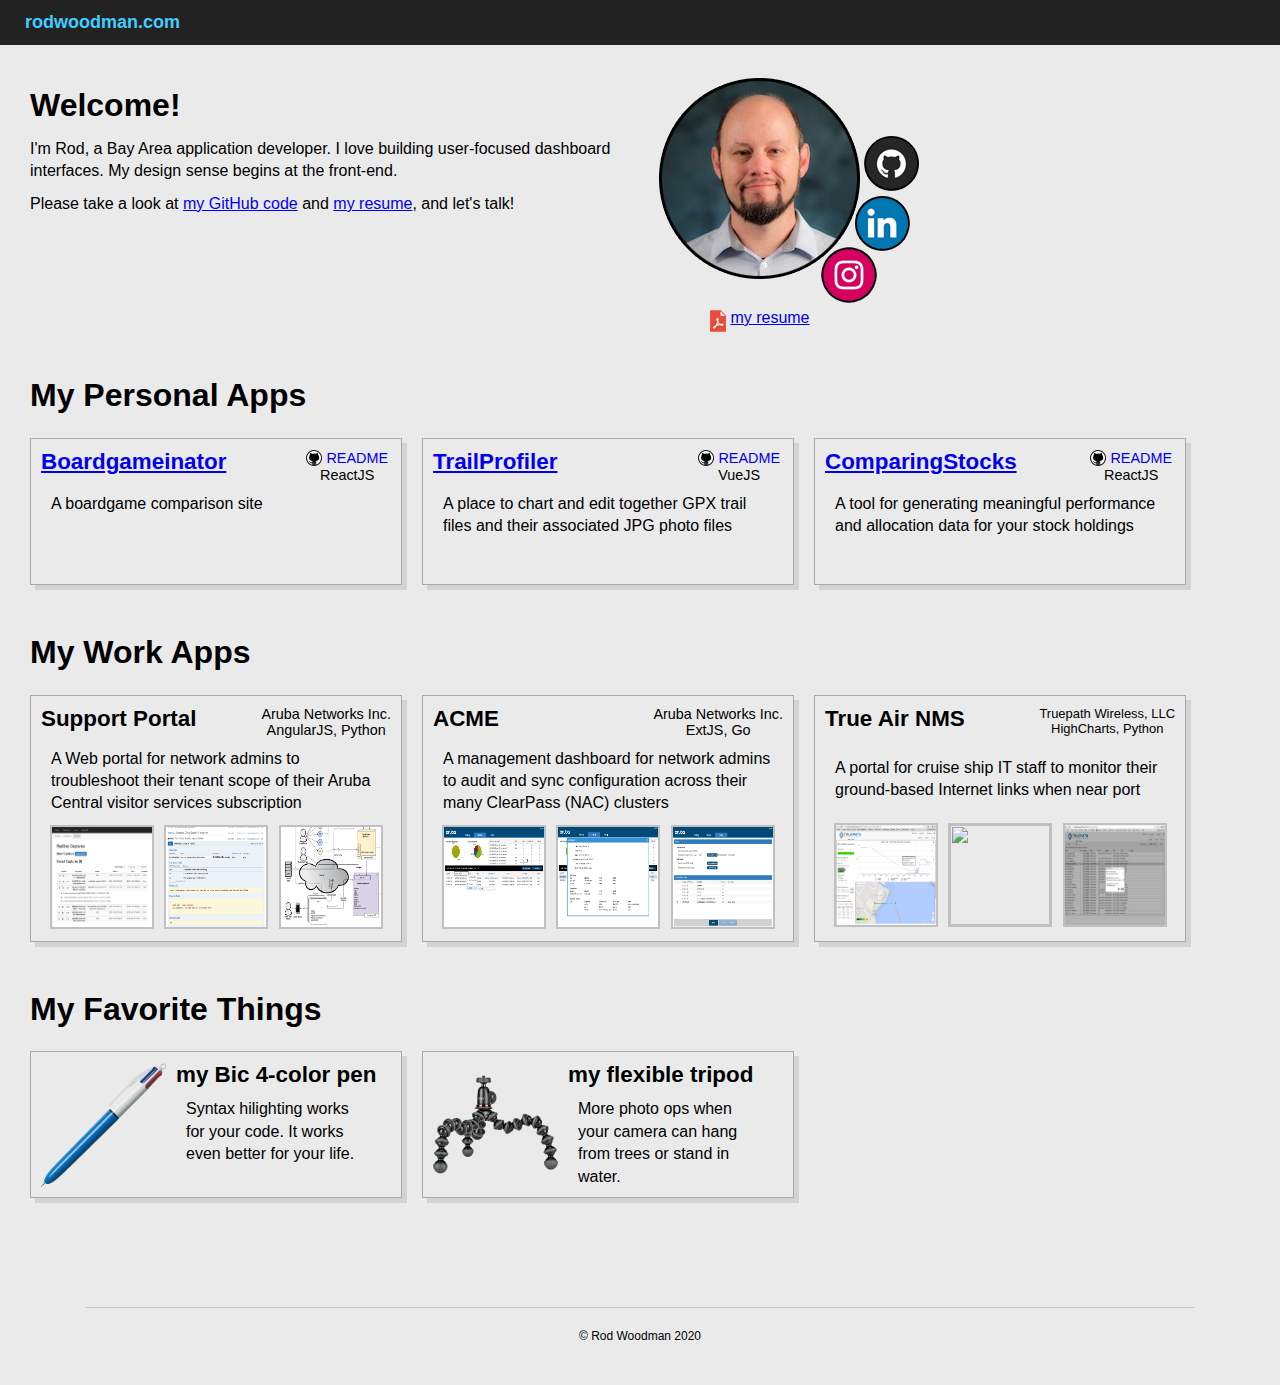
==== index.html @ 30b43043 "Adds flexible tripod as another "favorite thing"" ====
<!DOCTYPE html>
<html lang="en">
<head>
	<title>rodwoodman.com - personal website for Rod Woodman, a Bay Area software developer</title>
    <meta charset="utf-8">
    <meta name="viewport" content="width=device-width, initial-scale=1.0">
    <meta name="keywords" content="Rod Woodman, Roderick Woodman">
    <meta name="description" content="Rod Woodman is a Bay Area software developer.">
    <meta name="author" content="Rod Woodman">
    <link href="index.css" rel="stylesheet">
	<link rel="shortcut icon" href="img/favicon.ico">
	<script>
	    (function(i,s,o,g,r,a,m){i['GoogleAnalyticsObject']=r;i[r]=i[r]||function(){
	    (i[r].q=i[r].q||[]).push(arguments)},i[r].l=1*new Date();a=s.createElement(o),
	    m=s.getElementsByTagName(o)[0];a.async=1;a.src=g;m.parentNode.insertBefore(a,m)
	    })(window,document,'script','//www.google-analytics.com/analytics.js','ga');
	    ga('create', 'UA-57305536-1', 'auto');
	    ga('send', 'pageview');
	</script>
</head>
<nav>
	<p class="brand"><a href="./index.html">rodwoodman.com</a></p>
</nav>
<body>
	<div class="nav-spacer">
	</div>
	<div id="wrapper">
		<div id="summary">
			<div id="left-side">
		        <h1>Welcome!</h1>
		        <p>I'm Rod, a Bay Area application developer. I love building user-focused dashboard interfaces. My design sense begins at the front-end.</p>
		        <p>Please take a look at <a href="https://github.com/roderickwoodman">my GitHub code</a> and <a href="docs/resume-rodwoodman-20083U.pdf">my resume</a>, and let's talk!</p>
			</div>
			<div id="right-side">
				<div id="headshot-socials">
					<img id="headshot" src="img/headshot-social.png" alt="my social sites" usemap="#socialMap">
					<map name="socialMap">
						<area shape="circle" id="region-github" coords="238,91,28" href="https://github.com/roderickwoodman" alt="my GitHub">
						<area shape="circle" id="region-linkedin" coords="228,152,28" href="https://www.linkedin.com/in/rodwoodman/" alt="my LinkedIn">
						<area shape="circle" id="region-instagram" coords="195,204,28" href="https://www.instagram.com/roderickwoodman/" alt="my Instagram">
					</map>
				</div>
				<div id="resume">
					<a href="docs/resume-rodwoodman-20083U.pdf">
						<img src="img/icon-pdf-24x24.png">
					</a>
					<a href="docs/resume-rodwoodman-20083U.pdf">
						<div class="resume-title">my resume</div>
					</a>
				</div>
			</div>
			<div id="right-side">
	    </div>
		<div id="main-content">
			<section id="personal-apps">
				<h1>My Personal Apps</h1>
				<section class="all-cards">
					<section class="card">
						<div class="card-header">
							<div class="card-title">
								<a href="https://roderickwoodman.github.io/boardgameinator/">Boardgameinator</a>
							</div>
							<div class="card-bullets">
								<div>
									<a href="https://github.com/roderickwoodman/boardgameinator/blob/master/README.md">
										<span class="readme">
											<img src="./img/icon-github-16x16.png">
											<span>README</span>
										</span>
									</a>
								</div>
								<div>ReactJS</div>
							</div>
						</div>
						<p>A boardgame comparison site</p>
					</section>
					<section class="card">
						<div class="card-header">
							<div class="card-title">
								<a href="https://roderickwoodman.github.io/trailprofiler/">TrailProfiler</a>
							</div>
							<div class="card-bullets">
								<div>
									<a href="https://github.com/roderickwoodman/trailprofiler/blob/master/README.md">
										<span class="readme">
											<img src="./img/icon-github-16x16.png">
											<span>README</span>
										</span>
									</a>
								</div>
								<div>VueJS</div>
							</div>
						</div>
						<p>A place to chart and edit together GPX trail files and their associated JPG photo files</p>
					</section>
					<section class="card">
						<div class="card-header">
							<div class="card-title">
								<a href="https://roderickwoodman.github.io/comparingstocks/">ComparingStocks</a>
							</div>
							<div class="card-bullets">
								<div>
									<a href="https://github.com/roderickwoodman/comparingstocks/blob/master/README.md">
										<span class="readme">
											<img src="./img/icon-github-16x16.png">
											<span>README</span>
										</span>
									</a>
								</div>
								<div>ReactJS</div>
							</div>
						</div>
						<p>A tool for generating meaningful performance and allocation data for your stock holdings</p>
					</section>
				</section>
			</section>
			<section id="work-apps">
				<h1>My Work Apps</h1>
				<section class="all-cards">
					<section class="card">
						<div class="card-header">
							<div class="card-title">
								Support Portal
							</div>
							<div class="card-bullets">
								<div class="bullet">Aruba Networks Inc.</div>
								<div class="bullet">AngularJS, Python</div>
							</div>
						</div>
						<p>A Web portal for network admins to troubleshoot their tenant scope of their Aruba Central visitor services subscription</p>
						<div class="app-screenshots">
							<a href="./img/ss_aruba_radsec_captures.png"><img class="screenshot" src="./img/ss_aruba_radsec_captures.png"></a>
							<a href="./img/ss_aruba_jeeves_api.png"><img class="screenshot" src="./img/ss_aruba_jeeves_api.png"></a>
							<a href="./img/ss_aruba_cg_blockdiag.jpg"><img class="screenshot" src="./img/ss_aruba_cg_blockdiag.jpg"></a>
						</div>
					</section>
					<section class="card">
						<div class="card-header">
							<div class="card-title">
								ACME
							</div>
							<div class="card-bullets">
								<div class="bullet">Aruba Networks Inc.</div>
								<div class="bullet">ExtJS, Go</div>
							</div>
						</div>
						<p>A management dashboard for network admins to audit and sync configuration across their many ClearPass (NAC) clusters</p>
						<div class="app-screenshots">
							<a href="./img/ss_aruba_resultsfilter.png"><img class="screenshot" src="./img/ss_aruba_resultsfilter.png"></a>
							<a href="./img/ss_aruba_resultsdetail.png"><img class="screenshot" src="./img/ss_aruba_resultsdetail.png"></a>
							<a href="./img/ss_aruba_setup.png"><img class="screenshot" src="./img/ss_aruba_setup.png"></a>
						</div>
					</section>
					<section class="card">
						<div class="card-header">
							<div class="card-title">
								True Air NMS
							</div>
							<div class="card-bullets">
								<div class="card-bullets">
									<div class="bullet">Truepath Wireless, LLC</div>
									<div class="bullet">HighCharts, Python</div>
								</div>
							</div>
						</div>
						<p>A portal for cruise ship IT staff to monitor their ground-based Internet links when near port</p>
						<div class="app-screenshots">
							<a href="./img/ss_tpwdashcpe.png"><img class="screenshot" src="./img/ss_tpwdashcpe.png"></a>
							<a href="./img/ss_tpwmap.png"><img class="screenshot" src="./img/ss_tpwmap.png"></a>
							<a href="./img/ss_tpwfwupgrade.png"><img class="screenshot" src="./img/ss_tpwfwupgrade.png"></a>
						</div>
					</section>
				</section>
			</section>
			<section id="favorite-things">
				<h1>My Favorite Things</h1>
				<section class="all-cards">
					<section class="card">
						<div class="card-image">
							<img src="./img/bic-pen.png">
						</div>
						<div class="card-body">
							<div class="card-header">
								<div class="card-title">
									my Bic 4-color pen
								</div>
							</div>
							<p>Syntax hilighting works for your code. It works even better for your life.</p>
						</div>
					</section>
					<section class="card">
						<div class="card-image">
							<img src="./img/joby-1k-tripod.png">
						</div>
						<div class="card-body">
							<div class="card-header">
								<div class="card-title">
									my flexible tripod
								</div>
							</div>
							<p>More photo ops when your camera can hang from trees or stand in water.</p>
						</div>
					</section>
				</section>
			</section>
		</div>

	</div>
	<div id="below-summary">
   	</div>
   	</div>
</body>
<footer>
	<p>&copy; Rod Woodman 2020</p>
</footer>
</html>
---- index.css ----
* {
	margin: 0;
	padding: 0;
}

html {
  	background-color: #eaeaea;
	font-family: "Helvetica Neue", Helvetica, Arial, sans-serif;
}

#wrapper, #summary, #below-summary {
	display: inline-block;
	padding: 10px;
}

h1, p {
	margin: 10px;
	line-height: 1.4em;
}

nav {
	position: fixed;
	top: 0;
	z-index: 1000;
	width: 100%;
	background-color: #222;
	font-size: 18px;
	}
	nav a {
		text-decoration: none;
		padding: 15px;
		font-weight: bold;
		color: #4cf;
	}
	
footer {
	width: 85%;
	margin: 20px auto;
	padding: 10px;
	border-top: 1px solid silver;
	text-align: center;
	font-size: 12px;
}

.horizontal-line {
	width: 85%;
	margin: 0 auto;
	border-bottom: 1px solid silver;

}

.nav-spacer {
	min-height: 53px;
}

#summary {
	width: 70%;
}

#left-side, #right-side {
	display: inline-block;
	vertical-align: top;
}

#left-side {
	width: 50%;
}

#summary {
	width: 100%;
}

#resume {
	max-width: 125px;
	margin-left: 40px;
	display: flex;
	justify-content: center;
	align-items: flex-start;
	border: 1px solid transparent;
}

#resume:hover {
	border: 1px solid silver;
	cursor: pointer;
}

.card-header {
	display: flex;
	justify-content: space-between;
}

.card-title {
	font-size: 1.4em;
	font-weight: 800;
}

.readme {
	display: flex;
	align-items: center;
	border: 1px solid transparent;
	border-radius: 5px;
}

.readme:hover {
	border: 1px solid silver;
}

.readme > * {
	margin: 0 2px;
}

.card-bullets {
	display: flex;
	flex-direction: column;
	align-items: center;
	font-weight: 400;
	font-size: 0.9em;
}

.card-bullets a {
	text-decoration: none;
}

.all-cards {
	display: flex;
	align-items: flex-start;
	flex-wrap: wrap;
}

.card {
	display: flex;
	flex-direction: column;
	width: 350px;
	margin: 10px;
	padding: 10px;
	border: 1px solid darkgray;
	box-shadow: 5px 5px lightgray;
}

#main-content > section {
	margin: 35px 0;
}

#favorite-things .card {
	flex-direction: row;
	align-items: flex-start;
}

#favorite-things .card-body {
	display: flex;
	flex-direction: column;
	padding: 0 10px;
}

#personal-apps .card {
	justify-content: flex-start;
	height: 125px;
}

#work-apps .card {
	justify-content: space-between;
	height: 225px;
}

#favorite-things .card {
	height: 125px;
}

#favorite-things .card-image {
	max-width: 125px;
}

#favorite-things img {
	max-height: 125px;
}

.app-screenshots {
	display: flex;
	justify-content: space-evenly;
}

.screenshot {
	margin: 0 2px;
	height: 100px;
	width: 100px;
	border: 2px solid silver;
}
.screenshot:hover {
	border: 2px solid red;
}

@media only screen and (max-width: 1200px) {

	.all-cards {
		display: flex;
		flex-direction: column;
		justify-content: flex-start;
		align-items: center;
		flex-wrap: wrap;
	}

	.card {
		width: 100%;
		max-width: 550px;
	}

}
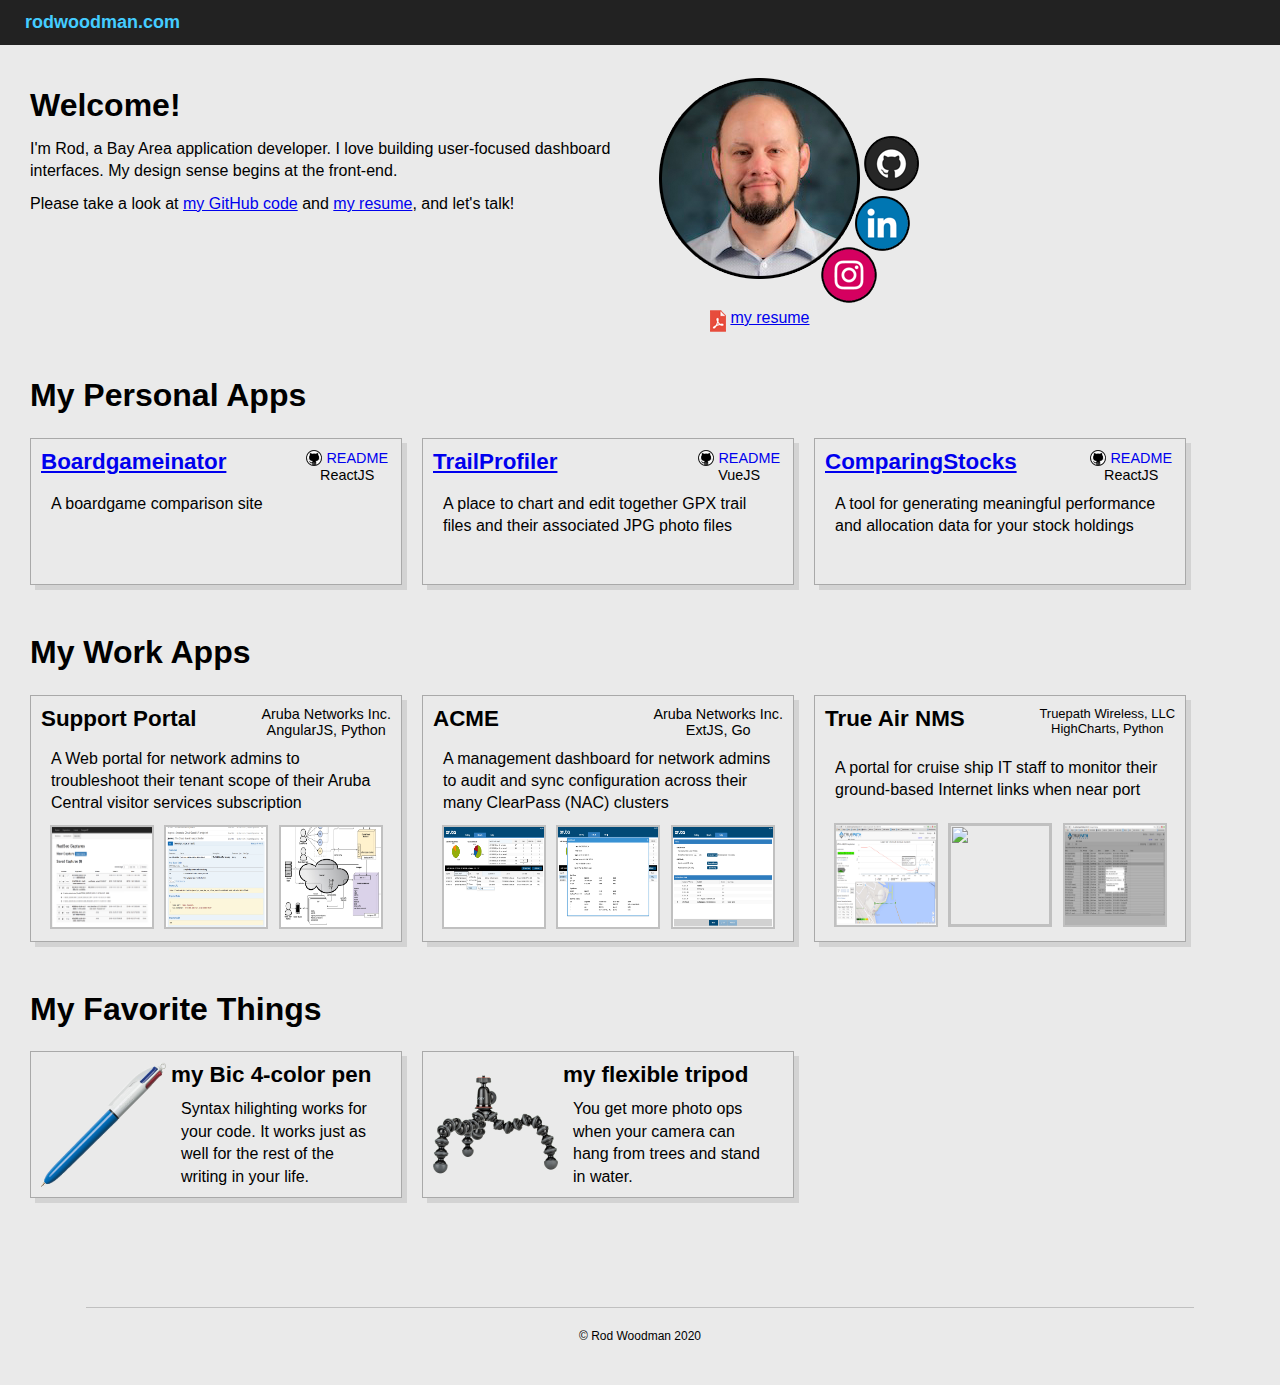
==== commit 08294f41: "Rewords the body copy of the favorite things" ====
--- a/index.html
+++ b/index.html
@@ -185,7 +185,7 @@
 									my Bic 4-color pen
 								</div>
 							</div>
-							<p>Syntax hilighting works for your code. It works even better for your life.</p>
+							<p>Syntax hilighting works for your code. It works just as well for the rest of the writing in your life.</p>
 						</div>
 					</section>
 					<section class="card">
@@ -198,7 +198,7 @@
 									my flexible tripod
 								</div>
 							</div>
-							<p>More photo ops when your camera can hang from trees or stand in water.</p>
+							<p>You get more photo ops when your camera can hang from trees and stand in water.</p>
 						</div>
 					</section>
 				</section>
--- a/index.css
+++ b/index.css
@@ -149,7 +149,7 @@
 #favorite-things .card-body {
 	display: flex;
 	flex-direction: column;
-	padding: 0 10px;
+	padding: 0 5px;
 }
 
 #personal-apps .card {
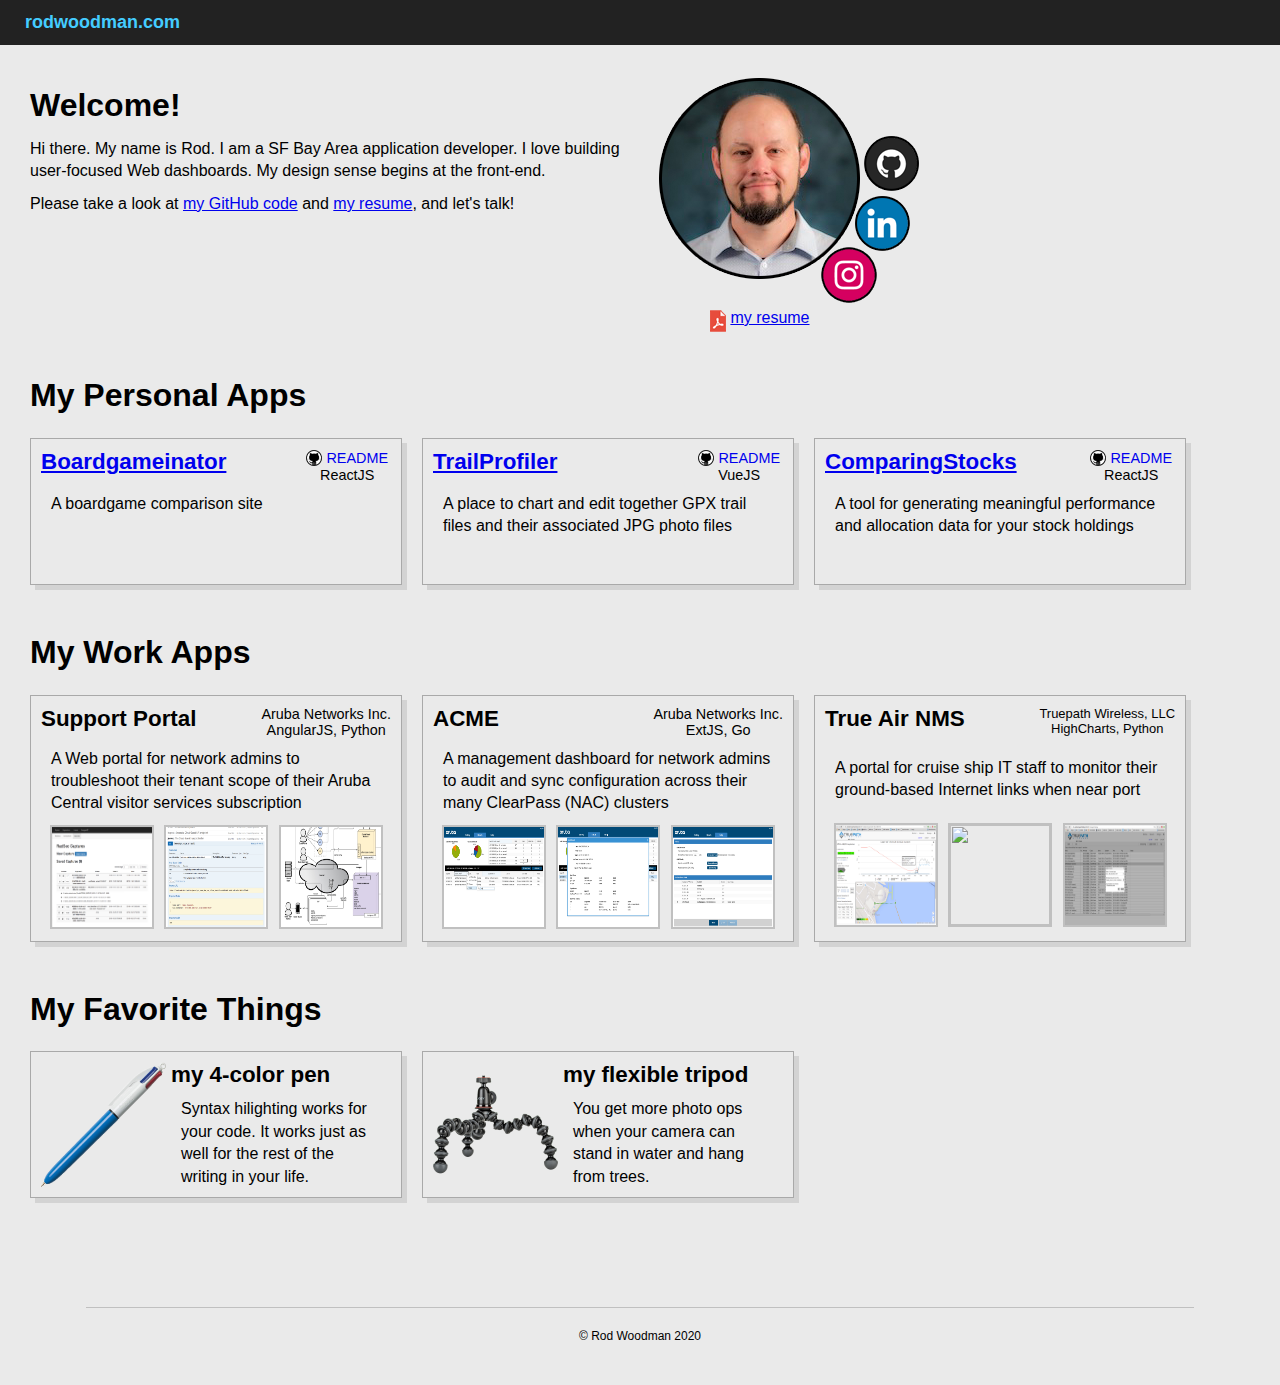
==== commit a34e90bc: "Rewords the body copy of intro and favorite things" ====
--- a/index.html
+++ b/index.html
@@ -28,8 +28,8 @@
 		<div id="summary">
 			<div id="left-side">
 		        <h1>Welcome!</h1>
-		        <p>I'm Rod, a Bay Area application developer. I love building user-focused dashboard interfaces. My design sense begins at the front-end.</p>
-		        <p>Please take a look at <a href="https://github.com/roderickwoodman">my GitHub code</a> and <a href="docs/resume-rodwoodman-20083U.pdf">my resume</a>, and let's talk!</p>
+		        <p>Hi there. My name is Rod. I am a SF Bay Area application developer. I love building user-focused Web dashboards. My design sense begins at the front-end.</p>
+		        <p>Please take a look at <a href="https://github.com/roderickwoodman">my GitHub code</a> and <a href="docs/resume-rodwoodman-20111U.pdf">my resume</a>, and let's talk!</p>
 			</div>
 			<div id="right-side">
 				<div id="headshot-socials">
@@ -41,10 +41,10 @@
 					</map>
 				</div>
 				<div id="resume">
-					<a href="docs/resume-rodwoodman-20083U.pdf">
+					<a href="docs/resume-rodwoodman-20111U.pdf">
 						<img src="img/icon-pdf-24x24.png">
 					</a>
-					<a href="docs/resume-rodwoodman-20083U.pdf">
+					<a href="docs/resume-rodwoodman-20111U.pdf">
 						<div class="resume-title">my resume</div>
 					</a>
 				</div>
@@ -182,7 +182,7 @@
 						<div class="card-body">
 							<div class="card-header">
 								<div class="card-title">
-									my Bic 4-color pen
+									my 4-color pen
 								</div>
 							</div>
 							<p>Syntax hilighting works for your code. It works just as well for the rest of the writing in your life.</p>
@@ -198,7 +198,7 @@
 									my flexible tripod
 								</div>
 							</div>
-							<p>You get more photo ops when your camera can hang from trees and stand in water.</p>
+							<p>You get more photo ops when your camera can stand in water and hang from trees.</p>
 						</div>
 					</section>
 				</section>
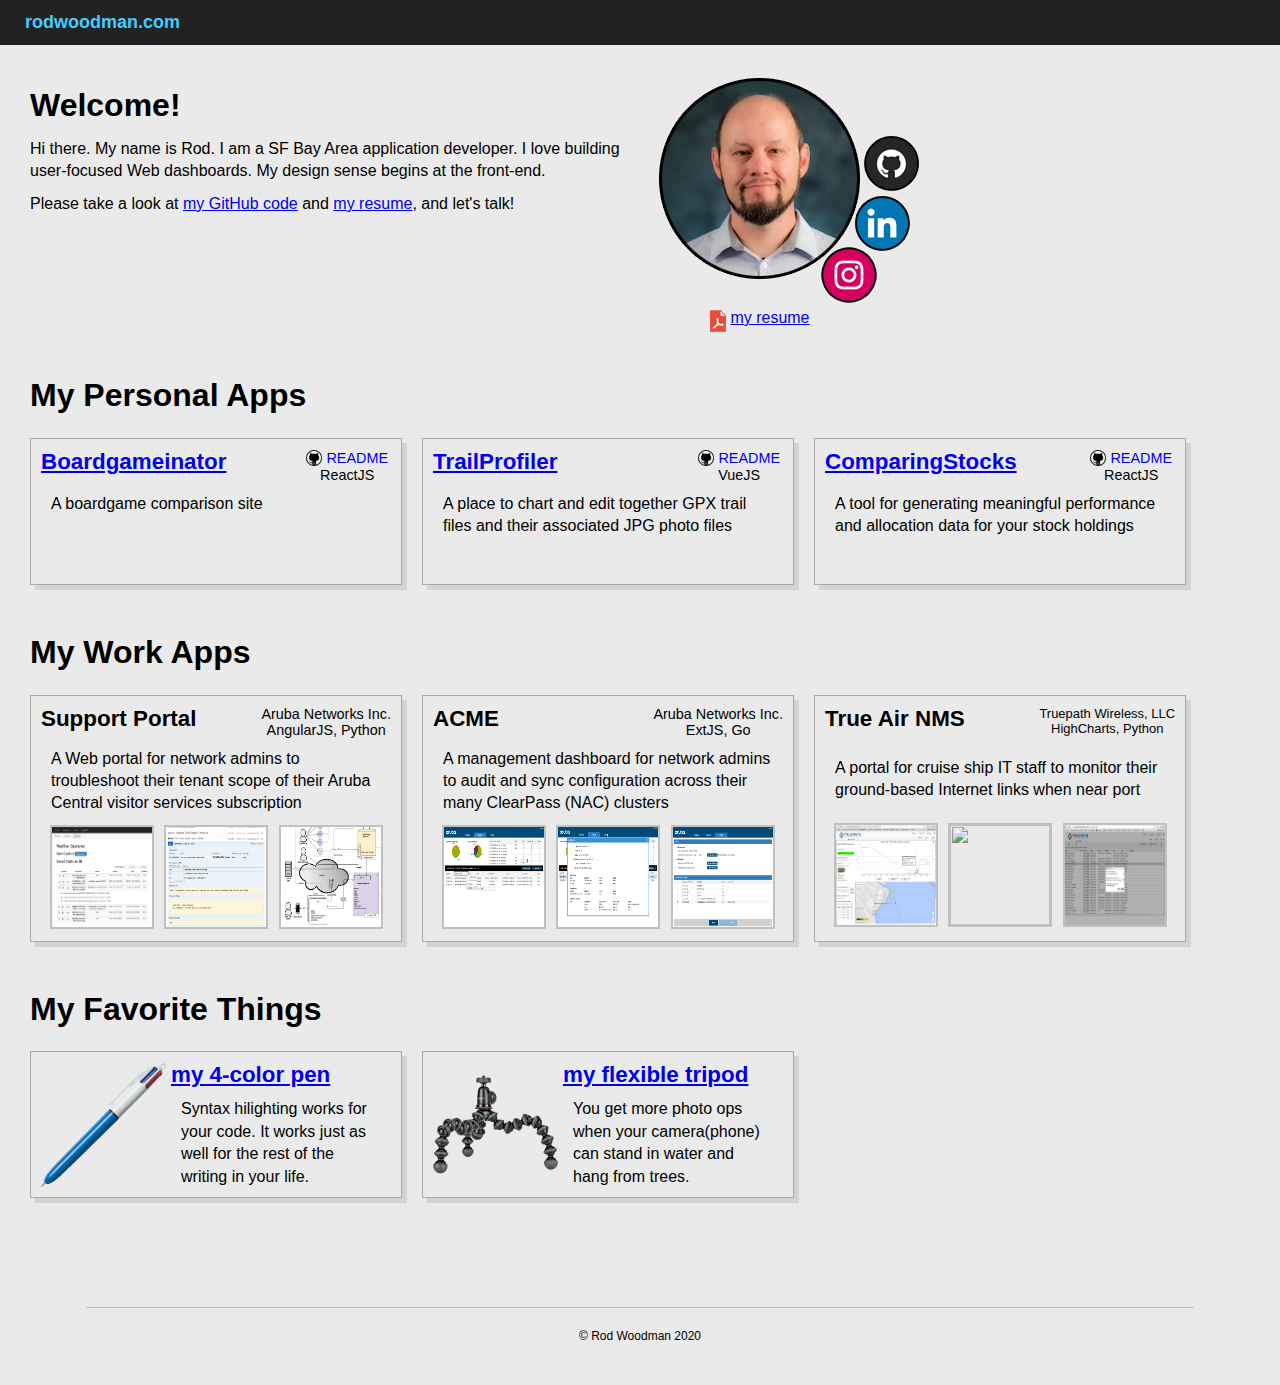
==== commit d8f55071: "Adds hyperlinks for favorite things" ====
--- a/index.html
+++ b/index.html
@@ -182,7 +182,7 @@
 						<div class="card-body">
 							<div class="card-header">
 								<div class="card-title">
-									my 4-color pen
+									<a href="https://www.amazon.com/BIC-4-Color-Ballpoint-Assorted-3-Count/dp/B002JFR8Q8">my 4-color pen</a>
 								</div>
 							</div>
 							<p>Syntax hilighting works for your code. It works just as well for the rest of the writing in your life.</p>
@@ -195,10 +195,10 @@
 						<div class="card-body">
 							<div class="card-header">
 								<div class="card-title">
-									my flexible tripod
-								</div>
-							</div>
-							<p>You get more photo ops when your camera can stand in water and hang from trees.</p>
+									<a href="https://joby.com/us-en/gorillapod-1k-jb01503-config/">my flexible tripod</a>
+								</div>
+							</div>
+							<p>You get more photo ops when your camera(phone) can stand in water and hang from trees.</p>
 						</div>
 					</section>
 				</section>
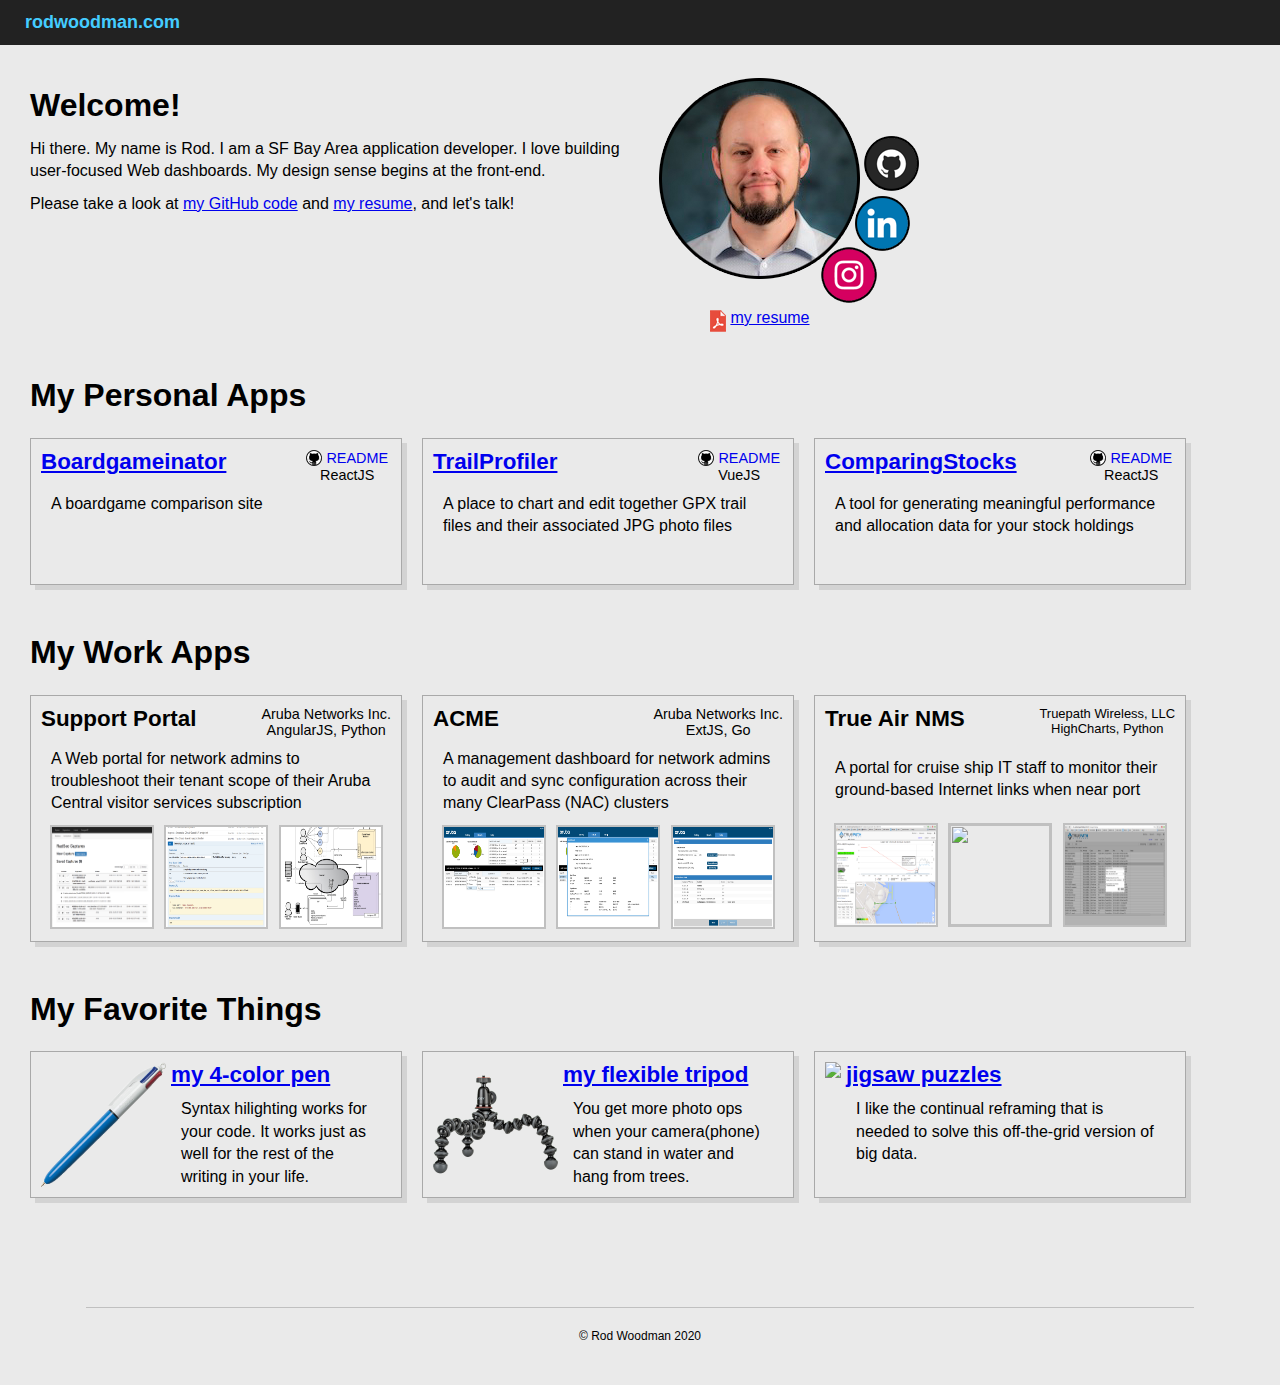
==== commit f7e4634a: "Adds jigsaw puzzles as another "favorite thing"" ====
--- a/index.html
+++ b/index.html
@@ -201,6 +201,19 @@
 							<p>You get more photo ops when your camera(phone) can stand in water and hang from trees.</p>
 						</div>
 					</section>
+					<section class="card">
+						<div class="card-image">
+							<img src="./img/cereal-puzzle.png">
+						</div>
+						<div class="card-body">
+							<div class="card-header">
+								<div class="card-title">
+									<a href="https://www.whitemountainpuzzles.com/products/cereal-boxes">jigsaw puzzles</a>
+								</div>
+							</div>
+							<p>I like the continual reframing that is needed to solve this off-the-grid version of big data.</p>
+						</div>
+					</section>
 				</section>
 			</section>
 		</div>
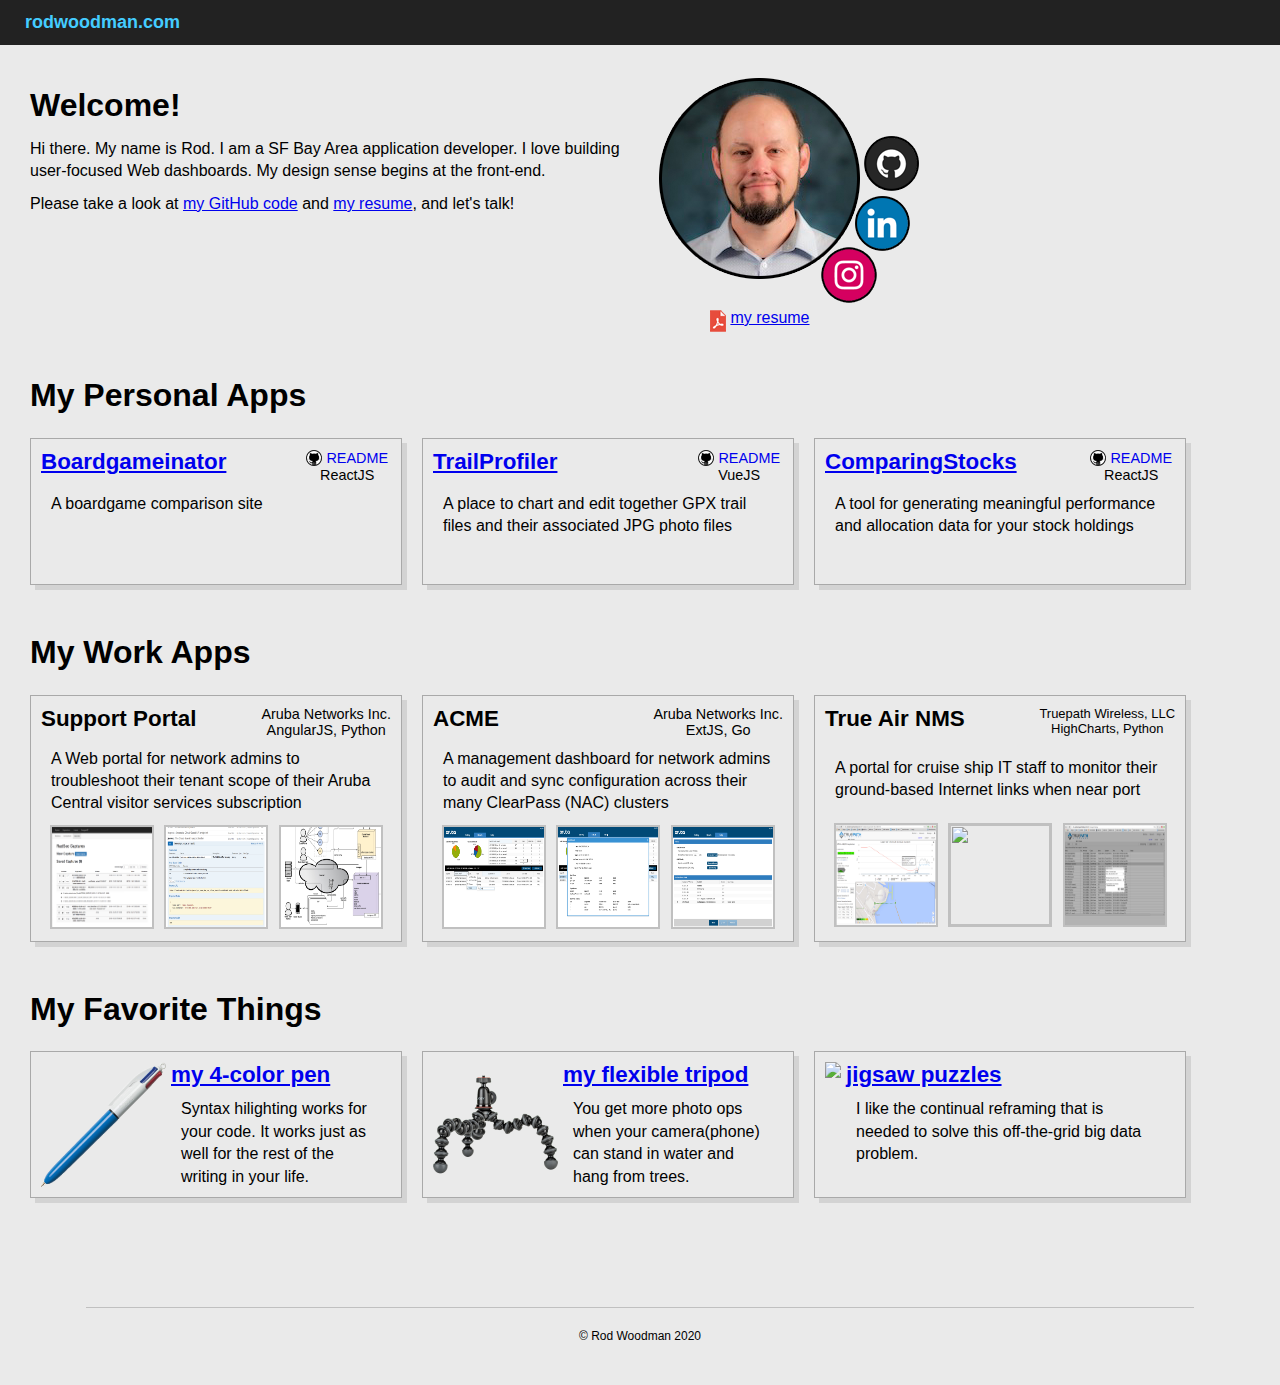
==== commit d94a85cf: "Rewords the body copy of a favorite thing" ====
--- a/index.html
+++ b/index.html
@@ -211,7 +211,7 @@
 									<a href="https://www.whitemountainpuzzles.com/products/cereal-boxes">jigsaw puzzles</a>
 								</div>
 							</div>
-							<p>I like the continual reframing that is needed to solve this off-the-grid version of big data.</p>
+							<p>I like the continual reframing that is needed to solve this off-the-grid big data problem.</p>
 						</div>
 					</section>
 				</section>
